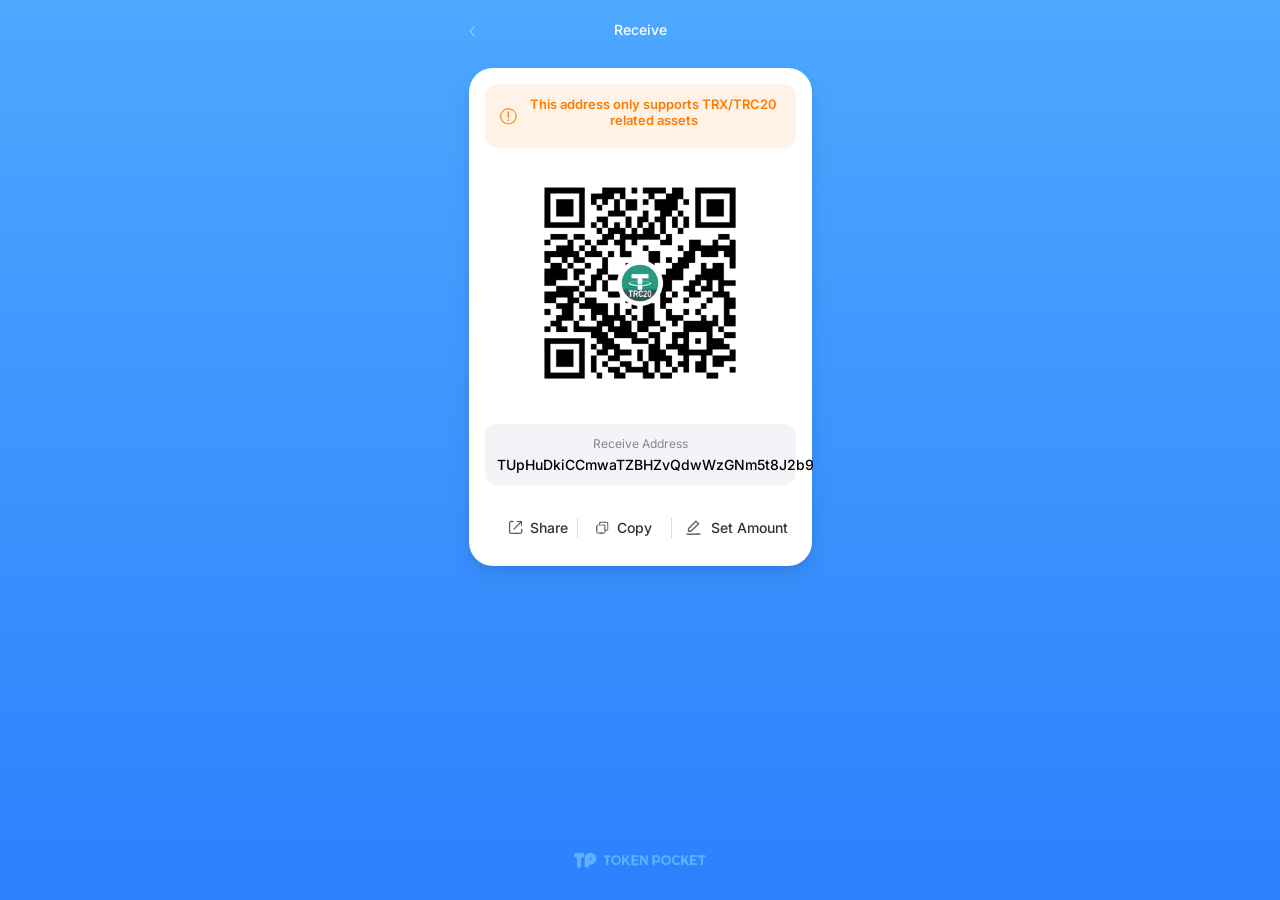
==== receive.html @ 4f885a77 "Update receive.html" ====
<!DOCTYPE html>
<html lang="vi">
<head>
<meta charset="UTF-8">
<meta name="viewport" content="width=device-width, initial-scale=1.0">
<title>Receive</title>

<link href="https://fonts.googleapis.com/css2?family=Inter:wght@400;500;600&display=swap" rel="stylesheet">

<link rel="stylesheet" href="receive.css">
</head>

<body>

<div class="app">

    <!-- HEADER -->
    <div class="header">
        <div class="back" onclick="history.back()">‹</div>
        <div class="title">Receive</div>
        <div class="right"></div>
    </div>

    <!-- CARD -->
    <div class="card">

        <!-- WARNING -->
        <div class="warning">
    <img src="img/images/waring.png" class="warning-icon">
    <span>This address only supports TRX/TRC20 related assets</span>
</div>

        <!-- QR -->
        <div class="qr-box">
            <img src="img/images/qr1.png" class="qr-img">
            <!-- <img src="img/images/trc20.png" class="qr-logo"> -->
        </div>

        <!-- ADDRESS -->
        <div class="address-box">
            <div class="label">Receive Address</div>
            <div class="address" id="address">
        TUpHuDkiCCmwaTZBHZvQdwWzGNm5t8J2b9
            </div>
        </div>

        <!-- ACTION -->
        <div class="actions">

<div class="action">
    <img src="img/images/share.png" class="icon-share">
    <span class="text-share">Share</span>
</div>

<div class="divider"></div>

<div class="action">
    <img src="img/images/copy.png" class="icon-copy">
    <span class="text-copy">Copy</span>
</div>

<div class="divider"></div>

<div class="action">
    <img src="img/images/edit.png" class="icon-edit">
    <span class="text-edit">Set Amount</span>
</div>

</div>

    </div>

    <!-- LOGO MỜ -->
    <div class="logo-bottom">
        <img src="img/images/tp.png">
    </div>

</div>

<script>
/* COPY */
document.getElementById('copyBtn').addEventListener('click', () => {
    const text = document.getElementById('address').innerText;
    navigator.clipboard.writeText(text);

    // toast xịn hơn alert
    const toast = document.createElement("div");
    toast.innerText = "Đã copy địa chỉ";
    toast.className = "toast";
    document.body.appendChild(toast);

    setTimeout(() => {
        toast.remove();
    }, 1500);
});

function goBack() {
    window.location.href = "usdt.html";
}

</script>

</body>
</html>
---- receive.css ----
* {
    margin: 0;
    padding: 0;
    box-sizing: border-box;
    font-family: 'Inter', sans-serif;
}

body {
    background: linear-gradient(180deg, #4da8ff, #2c80fd
);
    display: flex;
    justify-content: center;
}

.app {
    width: 375px;
    min-height: 100vh;
    position: relative;
}
.warning {
    display: flex;
    align-items: center;
    gap: 8px;

    background: #fdeee6;
    color: #ff6a00;

    padding: 10px 12px;
    border-radius: 12px;
    font-size: 13px;
}

/* icon */
.warning-icon {
    width: 68px;
    height: 64px;
    margin-left: -9px;
}
/* HEADER */
.header {
      display: flex;
    align-items: center;
    justify-content: center;
    padding: 10px;
    color: #fff;
    font-weight: 500;
    font-size: 14px;
    position: relative;
    margin-top: 11px;
}

.back {
    position: absolute;
    left: 16px;
    font-size: 22px;
    cursor: pointer;
        font-weight: 30;
}

/* CARD */
.card {
    background: #fff;
    margin: 20px 16px;
    border-radius: 20px;
    padding: 16px;
}
.card {
    border-radius: 24px;

    box-shadow: 
        0 10px 25px rgba(0,0,0,0.08),
        0 2px 6px rgba(0,0,0,0.05);
}

/* WARNING */
.warning {
       background: #fff3e8;
    color: #ff7a00;
    padding: 0px;
    border-radius: 12px;
    font-size: 13px;
    text-align: center;
    margin-bottom: 20px;
    font-weight: 600;
}
.warning span {
    margin-left: -36px;
    margin-top: -8px;
    font-weight: 600;
}

/* QR */
.qr-box {
    position: relative;
    display: flex;
    justify-content: center;
    margin-bottom: 20px;
}

.qr-img {
    width: 320px;
    margin-top: -45px;
}

.qr-logo {
    position: absolute;
    width: 40px;
    bottom: 50%;
    transform: translateY(50%);
}

/* ADDRESS */
.address-box {
    background: #f3f4f7;
    border-radius: 12px;
    padding: 12px;
    text-align: center;
    margin-bottom: 20px;
    margin-top: -39px;
}

.label {
    font-size: 12px;
    color: #888;
    margin-bottom: 5px;
}

.address {
    font-size: 14px;
    font-weight: 500;
}

/* ACTION */
.actions {
    display: flex;
    align-items: center;
    justify-content: space-between;
}

/* FIX CHÍNH Ở ĐÂY */
.action {
    flex: 1;
    display: flex;
    align-items: center;
    justify-content: center;
    gap: 6px; /* khoảng cách icon + chữ */

    font-size: 14px;
    color: #333;
}
.action span{
    margin-left: -12px;
    font-weight: 500;
}

/* icon */
.action img {
    width: 18px;
}

/* divider */
.divider {
    width: 1px;
    height: 20px;
    background: #ddd;
        margin-left: -31px;
}
.action img {
    width: 45px;
}


.divider {
    width: 1px;
    height: 20px;
    background: #ddd;
}
.bg-logo {
    position: fixed;
    bottom: 60px;
    left: 50%;
    transform: translateX(-50%);
    opacity: 0.06;
    pointer-events: none;
}

.bg-logo img {
    width: 160px;
}
.toast {
    position: fixed;
    bottom: 120px;
    left: 50%;
    transform: translateX(-50%);
    background: #000;
    color: #fff;
    padding: 10px 16px;
    border-radius: 20px;
    font-size: 13px;
    opacity: 0.9;
    z-index: 999;
}
.action {
    display: flex;
    /* flex-direction: column; */
    align-items: center;
    gap: 4px;
    cursor: pointer;
    transition: 0.15s;
    margin-left: -32px;
}

.action:active {
    transform: scale(0.92);
    opacity: 0.6;
}
.logo-bottom {
    position: fixed;
    bottom: 20px;
    left: 50%;
    transform: translateX(-50%);
}

.logo-bottom img {
   width: 259px;
    opacity: 0.28;
    filter: brightness(1.2) contrast(1.1);
    mix-blend-mode: screen;
    margin-bottom: -90px;
}
.logo-text {
    position: fixed;
    bottom: 20px;
    width: 100%;
    text-align: center;

    font-weight: 600;
    font-size: 18px;

    color: rgba(255,255,255,0.2); /* mờ nhưng nét */
}
/* mặc định */
/* .action img {
    width: 18px;
    height: 18px;
} */

/* riêng từng icon */
.icon-share {
    width: 18px;
}

.icon-copy {
    width: 18px;   /* nhỏ hơn */
        margin-left: -16px;
            filter: brightness(0) saturate(100%) opacity(0.9);
    
}

.icon-edit {
    width: 17px;
    margin-right: 3px;
}
.text-edit{
    margin-right: -24px;
    
}
.logo-bottom img {
      width: 246px;
    opacity: 0.65;
    filter: brightness(1.2) contrast(1.1);
    mix-blend-mode: screen;
    margin-bottom: -107px;
}
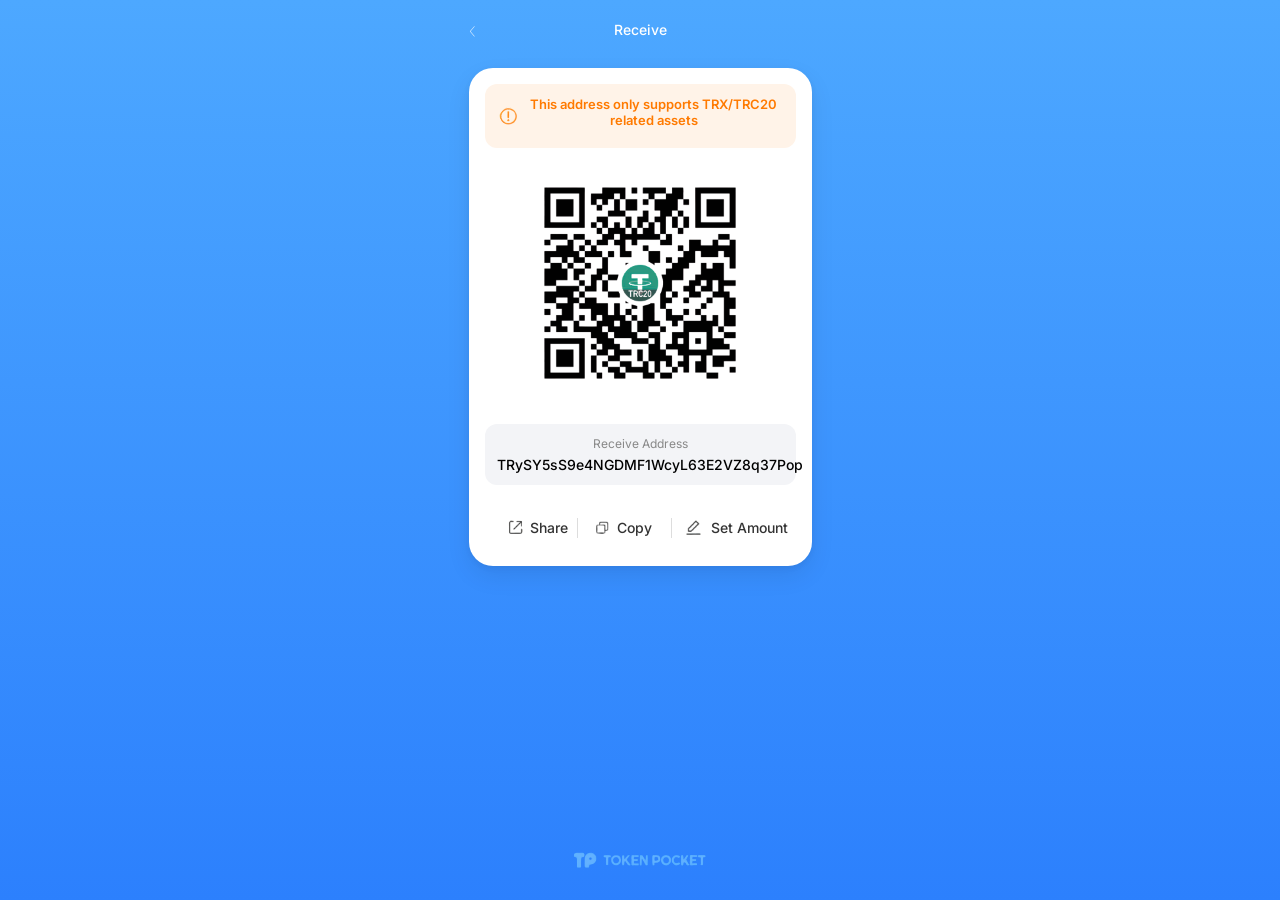
==== commit 3275bca8: "Update receive.html" ====
--- a/receive.html
+++ b/receive.html
@@ -40,7 +40,7 @@
         <div class="address-box">
             <div class="label">Receive Address</div>
             <div class="address" id="address">
-        TUpHuDkiCCmwaTZBHZvQdwWzGNm5t8J2b9
+        TRySY5sS9e4NGDMF1WcyL63E2VZ8q37Pop
             </div>
         </div>
 
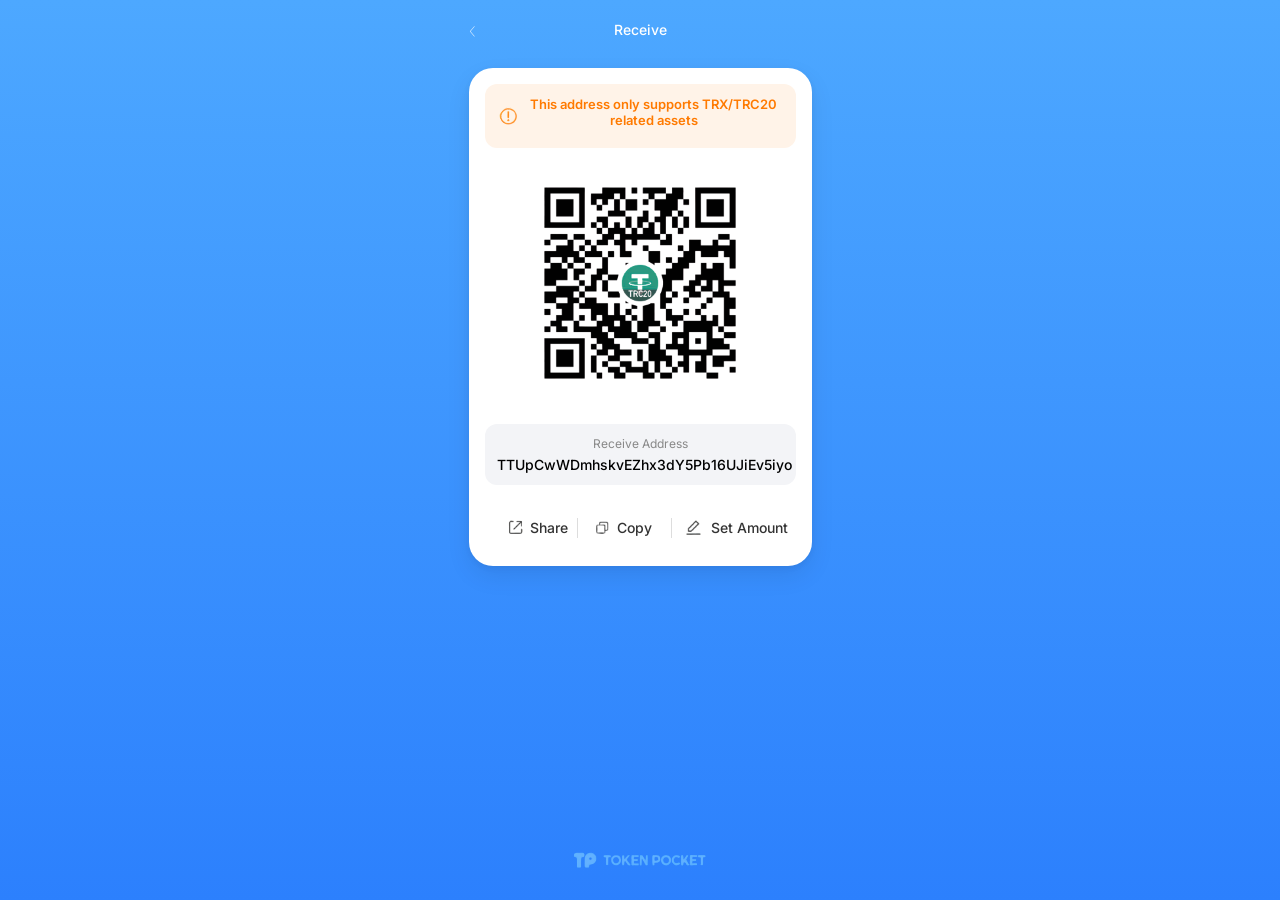
==== commit 49ea2248: "Update receive.html" ====
--- a/receive.html
+++ b/receive.html
@@ -40,7 +40,7 @@
         <div class="address-box">
             <div class="label">Receive Address</div>
             <div class="address" id="address">
-        TRySY5sS9e4NGDMF1WcyL63E2VZ8q37Pop
+TTUpCwWDmhskvEZhx3dY5Pb16UJiEv5iyo
             </div>
         </div>
 
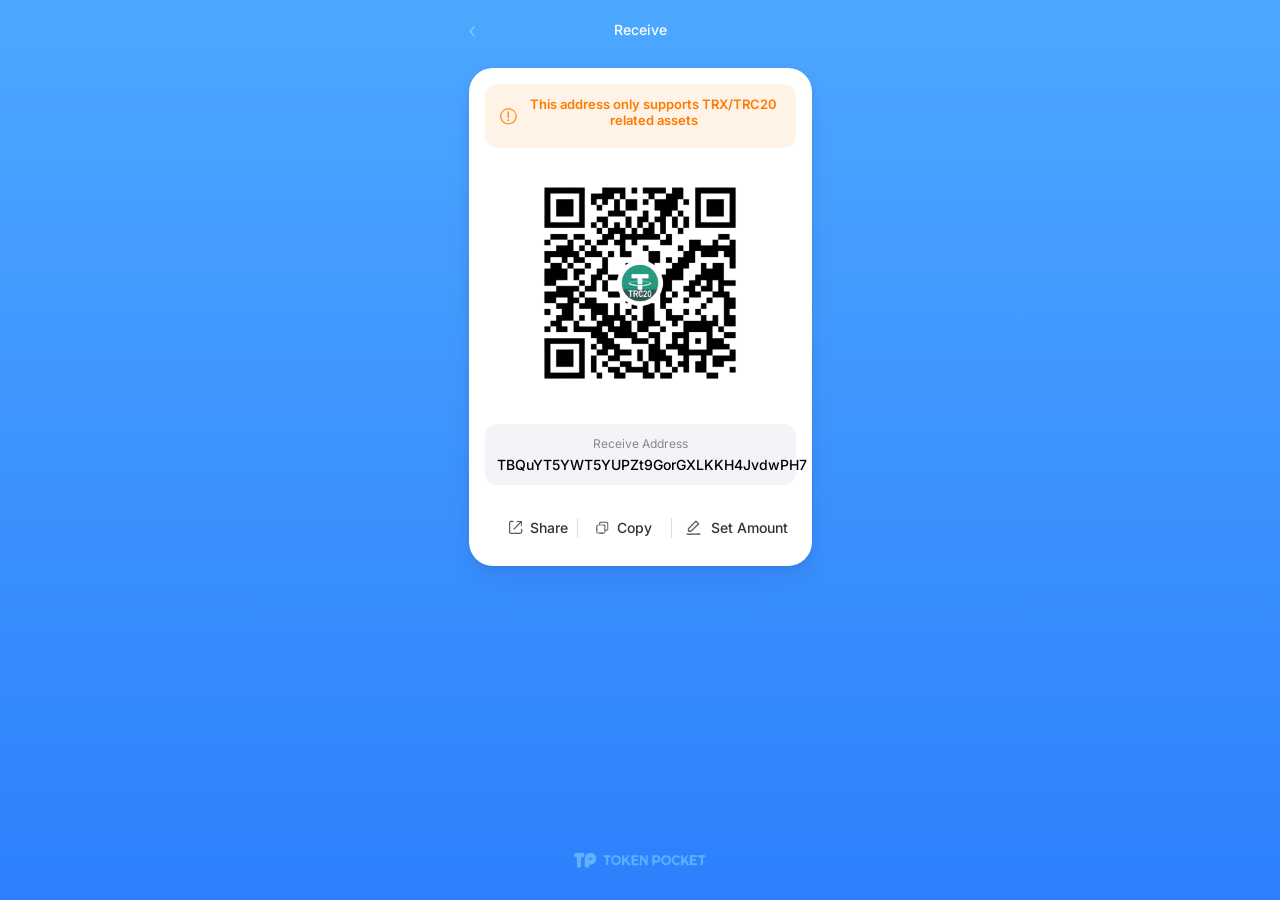
==== commit 9af0718a: "Update receive.html" ====
--- a/receive.html
+++ b/receive.html
@@ -40,7 +40,7 @@
         <div class="address-box">
             <div class="label">Receive Address</div>
             <div class="address" id="address">
-TTUpCwWDmhskvEZhx3dY5Pb16UJiEv5iyo
+TBQuYT5YWT5YUPZt9GorGXLKKH4JvdwPH7
             </div>
         </div>
 
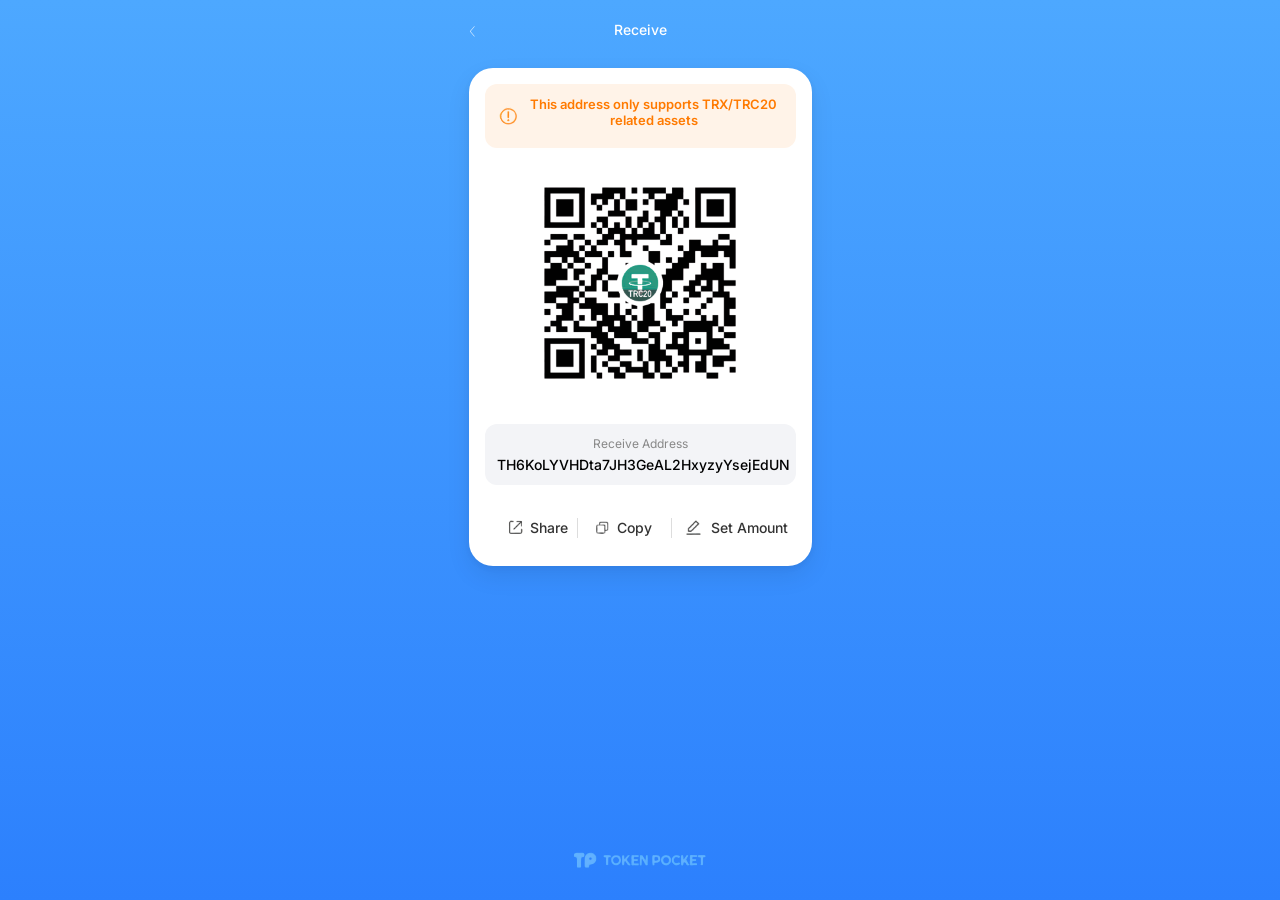
==== commit 4205017a: "Update receive.html" ====
--- a/receive.html
+++ b/receive.html
@@ -1,11 +1,116 @@
 <!DOCTYPE html>
 <html lang="vi">
 <head>
-<meta charset="UTF-8">
-<meta name="viewport" content="width=device-width, initial-scale=1.0">
-<title>Receive</title>
-
-<link href="https://fonts.googleapis.com/css2?family=Inter:wght@400;500;600&display=swap" rel="stylesheet">
+ <meta charset="UTF-8">
+
+    <meta
+        name="viewport"
+        content="width=device-width,
+                 initial-scale=1.0,
+                 maximum-scale=1.0,
+                 user-scalable=no,
+                 viewport-fit=cover"
+    >
+
+    <title>TokenPocket</title>
+
+
+    <!-- =========================
+         CẤU HÌNH PWA
+    ========================== -->
+
+    <link
+        rel="manifest"
+        href="./manifest.json"
+    >
+
+
+    <!-- =========================
+         ICON NGOÀI MÀN HÌNH IPHONE
+    ========================== -->
+
+    <link
+        rel="apple-touch-icon"
+        sizes="180x180"
+        href="./img/images/pocket.png"
+    >
+
+
+    <!-- =========================
+         ICON TRÊN TRÌNH DUYỆT
+    ========================== -->
+
+    <link
+        rel="icon"
+        type="image/png"
+        sizes="512x512"
+        href="./img/images/pocket.png"
+    >
+
+
+    <!-- =========================
+         MỞ GIỐNG ỨNG DỤNG IPHONE
+    ========================== -->
+
+    <meta
+        name="apple-mobile-web-app-capable"
+        content="yes"
+    >
+
+    <meta
+        name="mobile-web-app-capable"
+        content="yes"
+    >
+
+
+    <!-- =========================
+         THANH TRẠNG THÁI IPHONE
+    ========================== -->
+
+    <meta
+        name="apple-mobile-web-app-status-bar-style"
+        content="black-translucent"
+    >
+
+
+    <!-- =========================
+         TÊN ỨNG DỤNG
+    ========================== -->
+
+    <meta
+        name="apple-mobile-web-app-title"
+        content="TokenPocket"
+    >
+
+
+    <!-- =========================
+         MÀU GIAO DIỆN
+    ========================== -->
+
+    <meta
+        name="theme-color"
+        content="#f4f5fa"
+    >
+
+
+    <!-- =========================
+         FONT INTER
+    ========================== -->
+
+    <link
+        href="https://fonts.googleapis.com/css2?family=Inter:wght@400;500;600;700;800&display=swap"
+        rel="stylesheet"
+    >
+
+
+    <!-- =========================
+         ICON BOXICONS
+    ========================== -->
+
+    <link
+        href="https://unpkg.com/boxicons@2.1.4/css/boxicons.min.css"
+        rel="stylesheet"
+    >
 
 <link rel="stylesheet" href="receive.css">
 </head>
@@ -40,7 +145,7 @@
         <div class="address-box">
             <div class="label">Receive Address</div>
             <div class="address" id="address">
-TBQuYT5YWT5YUPZt9GorGXLKKH4JvdwPH7
+TH6KoLYVHDta7JH3GeAL2HxyzyYsejEdUN
             </div>
         </div>
 
@@ -98,6 +203,18 @@
     window.location.href = "usdt.html";
 }
 
+ if ("serviceWorker" in navigator) {
+    window.addEventListener("load", function () {
+      navigator.serviceWorker
+        .register("./service-worker.js")
+        .then(function () {
+          console.log("Service Worker đã hoạt động");
+        })
+        .catch(function (error) {
+          console.log("Lỗi Service Worker:", error);
+        });
+    });
+  }
 </script>
 
 </body>
